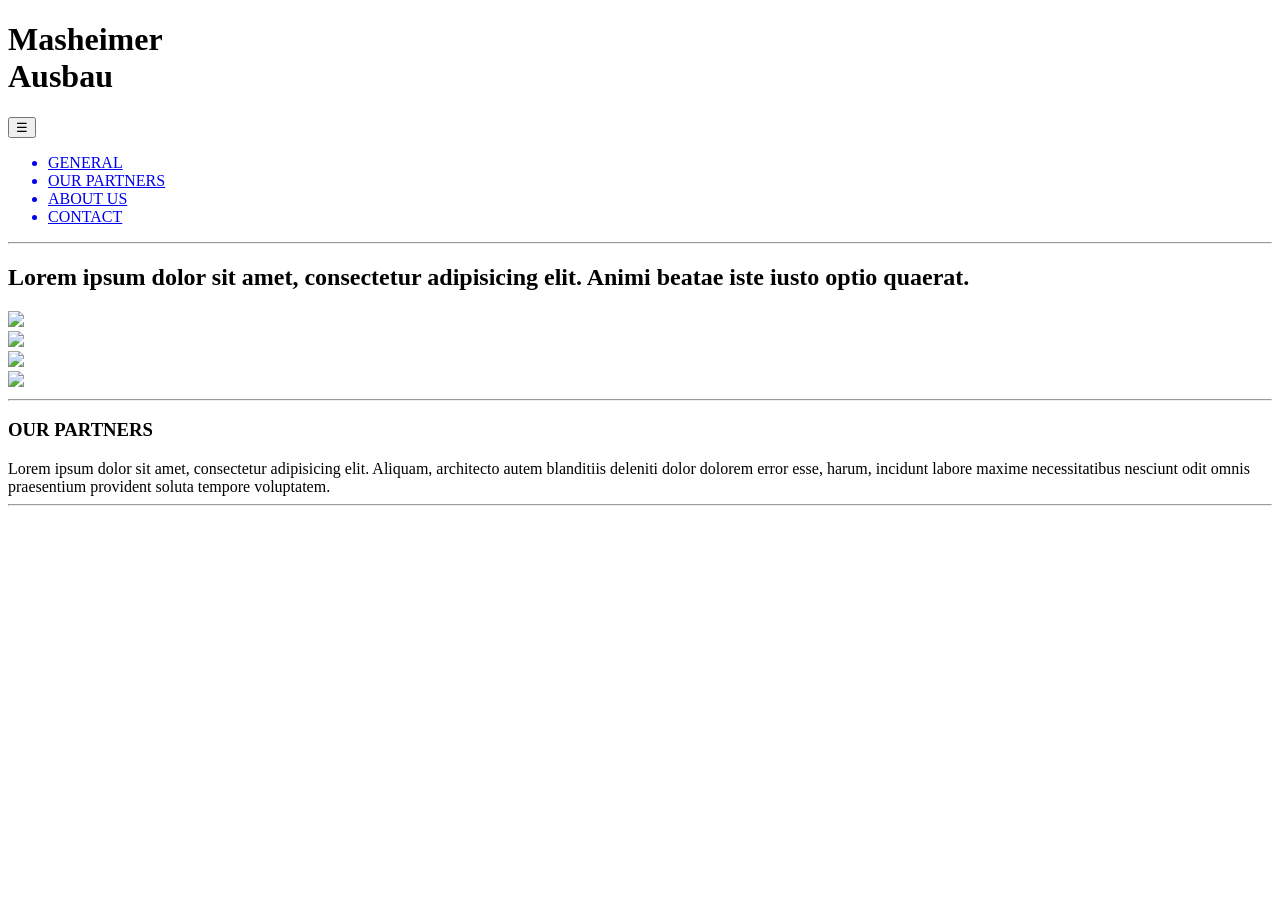
==== src/index.html @ 3eccd868 "test" ====
<!DOCTYPE html>
<html lang="en">
<head>
    <meta charset="UTF-8">
    <title>Website</title>
    <meta name="viewport" content="user-scalable=no, width=device-width, initial-scale=1, maximum-scale=1">
    <meta name="viewport" content="width=device-width, initial-scale=1">

    <link href="https://fonts.googleapis.com/css?family=Montserrat:300,400,400i,500,700&amp;subset=latin-ext"
          rel="stylesheet">
    <link rel="stylesheet" href="./node_modules/swiper/dist/css/swiper.min.css">
    <script src="./node_modules/swiper/dist/js/swiper.min.js"></script>

    <link rel="stylesheet" href="css/main.css">

    <script src="js/jquery.min.js"></script>
    <script src="js/out.js"></script>

</head>
<body>
<div class="containerMain">
<header>
    <h1>Masheimer<br/>Ausbau</h1>
    <button class="hamburger">&#9776;</button>
<div class="menu">
    <ul>
        <a href="#">
            <li>GENERAL</li>
        </a>
        <a href="#">
            <li>OUR PARTNERS</li>
        </a>
        <a href="#">
            <li>ABOUT US</li>
        </a>
        <a href="#">
            <li>CONTACT</li>
        </a>
    </ul>
</div>
</header>
    <hr />
<article>
    <h2>Lorem ipsum dolor sit amet, consectetur adipisicing elit. Animi beatae iste iusto optio quaerat.</h2>
</article>
<object class="gallery">
    <div class="swiper-container">
        <div class="swiper-wrapper">
            <div class="swiper-slide"><img src="./images/img1.jpg"/></div>
            <div class="swiper-slide"><img src="./images/img2.jpg"/></div>
            <div class="swiper-slide"><img src="./images/img3.jpg"/></div>
            <div class="swiper-slide"><img src="./images/img4.jpg"/></div>
        </div>
    </div>
</object>
    <hr />
<article>
    <section class="partners">
        <h3>OUR PARTNERS</h3>
        Lorem ipsum dolor sit amet, consectetur adipisicing elit. Aliquam, architecto autem blanditiis deleniti dolor dolorem error esse, harum, incidunt labore maxime necessitatibus nesciunt odit omnis praesentium provident soluta tempore voluptatem.
    </section>
</article>
    <hr />
</div>
</body>
</html>
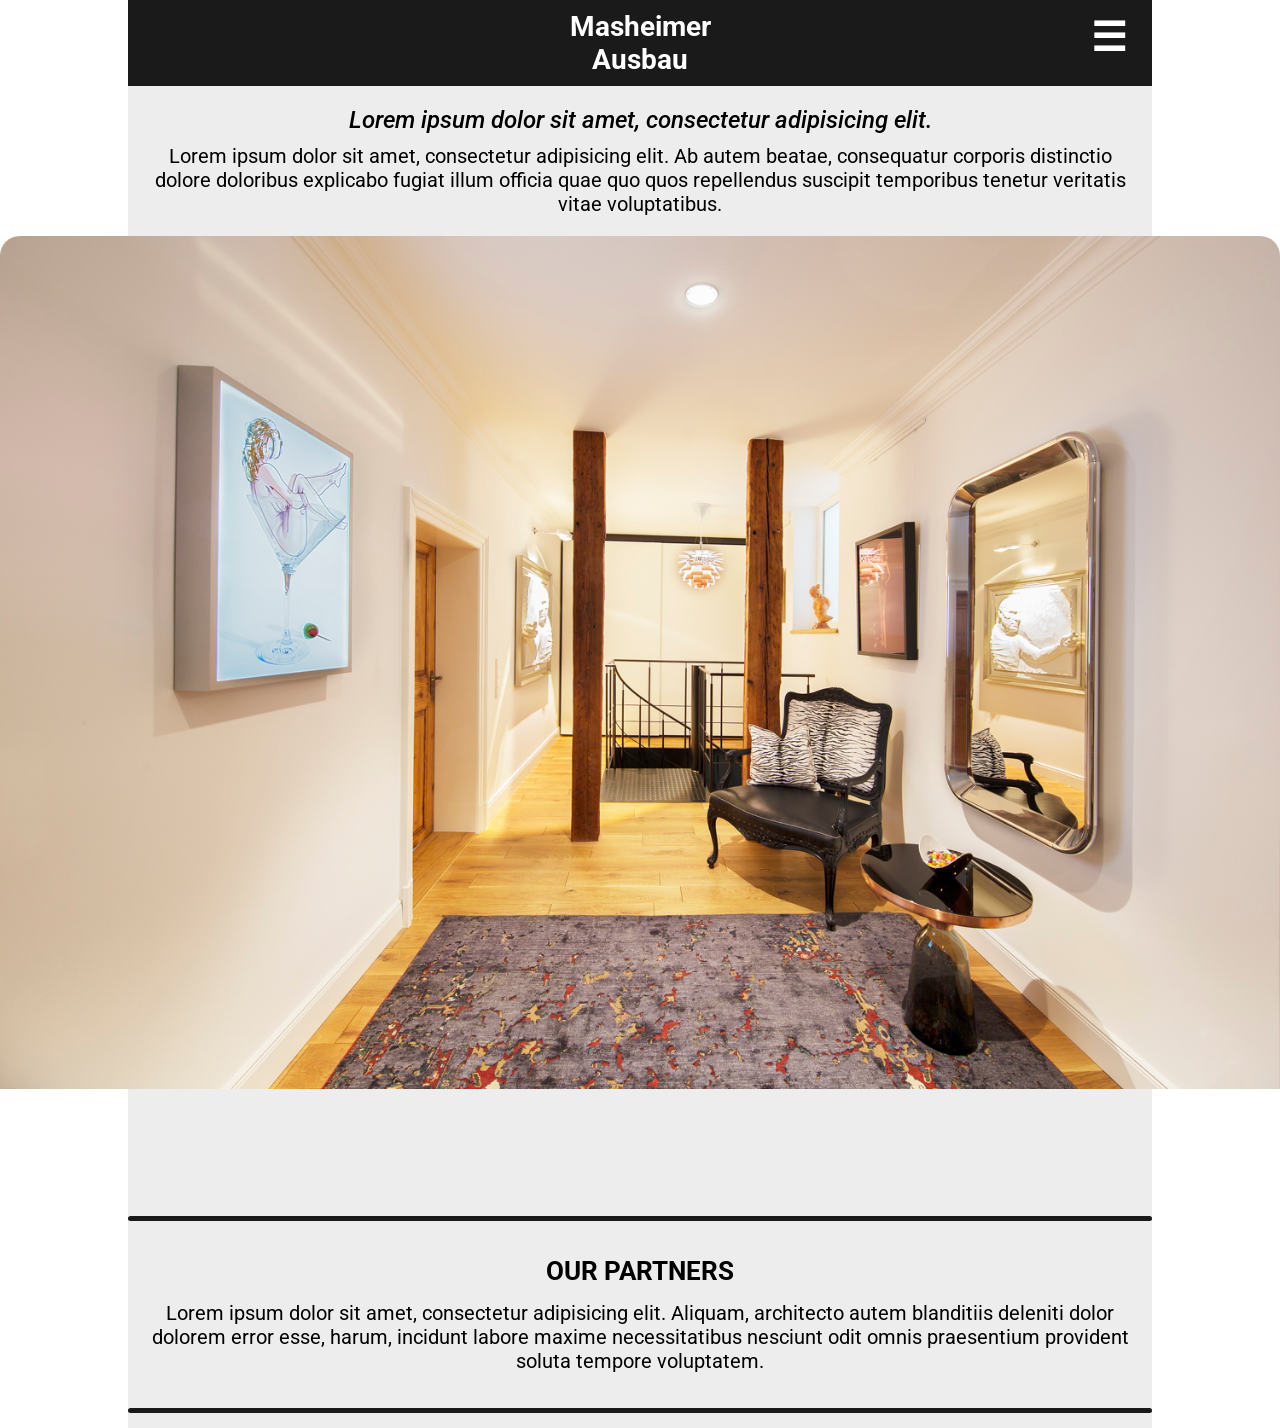
==== commit 40535f7b: "styling" ====
--- a/src/index.html
+++ b/src/index.html
@@ -8,13 +8,14 @@
 
     <link href="https://fonts.googleapis.com/css?family=Montserrat:300,400,400i,500,700&amp;subset=latin-ext"
           rel="stylesheet">
-    <link rel="stylesheet" href="./node_modules/swiper/dist/css/swiper.min.css">
-    <script src="./node_modules/swiper/dist/js/swiper.min.js"></script>
+    <link href="https://fonts.googleapis.com/css?family=Roboto" rel="stylesheet">
+    <link rel="stylesheet" href="../css/swiper.min.css">
+    <script src="../js/swiper.min.js"></script>
 
-    <link rel="stylesheet" href="css/main.css">
+    <link rel="stylesheet" href="../css/main.css">
 
-    <script src="js/jquery.min.js"></script>
-    <script src="js/out.js"></script>
+    <script src="../js/jquery.min.js"></script>
+    <script src="../js/out.js"></script>
 
 </head>
 <body>
@@ -39,17 +40,18 @@
     </ul>
 </div>
 </header>
-    <hr />
+
 <article>
-    <h2>Lorem ipsum dolor sit amet, consectetur adipisicing elit. Animi beatae iste iusto optio quaerat.</h2>
+    <h2>Lorem ipsum dolor sit amet, consectetur adipisicing elit.</h2>
+    Lorem ipsum dolor sit amet, consectetur adipisicing elit. Ab autem beatae, consequatur corporis distinctio dolore doloribus explicabo fugiat illum officia quae quo quos repellendus suscipit temporibus tenetur veritatis vitae voluptatibus.
 </article>
 <object class="gallery">
     <div class="swiper-container">
         <div class="swiper-wrapper">
-            <div class="swiper-slide"><img src="./images/img1.jpg"/></div>
-            <div class="swiper-slide"><img src="./images/img2.jpg"/></div>
-            <div class="swiper-slide"><img src="./images/img3.jpg"/></div>
-            <div class="swiper-slide"><img src="./images/img4.jpg"/></div>
+            <div class="swiper-slide"><img src="../images/img1.jpg"/></div>
+            <div class="swiper-slide"><img src="../images/img2.jpg"/></div>
+            <div class="swiper-slide"><img src="../images/img3.jpg"/></div>
+            <div class="swiper-slide"><img src="../images/img4.JPG"/></div>
         </div>
     </div>
 </object>
--- a/css/main.css
+++ b/css/main.css
@@ -0,0 +1,147 @@
+* {
+  padding: 0;
+  margin: 0;
+  box-sizing: border-box;
+  font-family: 'Roboto', sans-serif;
+  font-size: 20px;
+}
+
+.containerMain {
+  margin: 0 auto;
+  max-width: 1024px;
+  display: flex;
+  justify-content: center;
+  align-items: center;
+  flex-direction: column;
+  background-color: #ededed;
+}
+
+header {
+  position: relative;
+  width: 100%;
+  display: flex;
+  justify-content: center;
+  background-color: #1A1A1A;
+  color: white;
+}
+
+header h1 {
+  padding: 10px;
+  font-size: 1.4rem;
+  text-align: center;
+}
+
+article {
+  padding: 20px;
+  text-align: center;
+}
+
+article h2 {
+  font-size: 1.2rem;
+  font-weight: 500;
+  text-align: center;
+  font-style: italic;
+  margin-bottom: 10px;
+}
+
+article .partners {
+  text-align: center;
+}
+
+h3 {
+  padding-bottom: 15px;
+  font-size: 1.3rem;
+}
+
+.gallery .swiper-container {
+  width: 100vw;
+  border-radius: 20px;
+}
+
+.gallery .swiper-container .swiper-slide img {
+  width: 100%;
+  min-height: 500px;
+  object-fit: cover;
+}
+
+hr {
+  height: 5px;
+  width: 80vw;
+  border-style: none;
+  border-radius: 4px;
+  background-color: #1A1A1A;
+  margin: 15px;
+}
+
+.menu {
+  z-index: 10;
+  font-weight: bold;
+  font-size: 0.8em;
+  width: 100%;
+  background: #f1f1f1;
+  opacity: 0.95;
+  position: absolute;
+  top: 100%;
+  text-align: center;
+  font-size: 12px;
+}
+
+.menu ul {
+  margin: 0;
+  padding: 0;
+  list-style-type: none;
+  list-style-image: none;
+}
+
+.menu li {
+  display: block;
+  padding: 15px 0 15px 0;
+  border-bottom: #dddddd 2px solid;
+  border-radius: 10px;
+}
+
+.menu li:hover {
+  display: block;
+  background: #ffffff;
+  padding: 15px 0 15px 0;
+  border-bottom: #dddddd 2px solid;
+  border-radius: 10px;
+}
+
+.menu ul li a {
+  text-decoration: none;
+  margin: 0px;
+  color: #666;
+}
+
+.menu ul li a:hover {
+  color: #666;
+  text-decoration: none;
+}
+
+.menu a {
+  text-decoration: none;
+  color: #666;
+}
+
+.menu a:hover {
+  text-decoration: none;
+  color: #666;
+}
+
+.hamburger {
+  position: absolute;
+  top: 10px;
+  right: 10px;
+  background: none;
+  line-height: 45px;
+  padding: 5px 15px 0px 15px;
+  color: white;
+  border: 0;
+  font-size: 2rem;
+  font-weight: bold;
+  cursor: pointer;
+  outline: none;
+}
+
+/*# sourceMappingURL=[data-uri] */
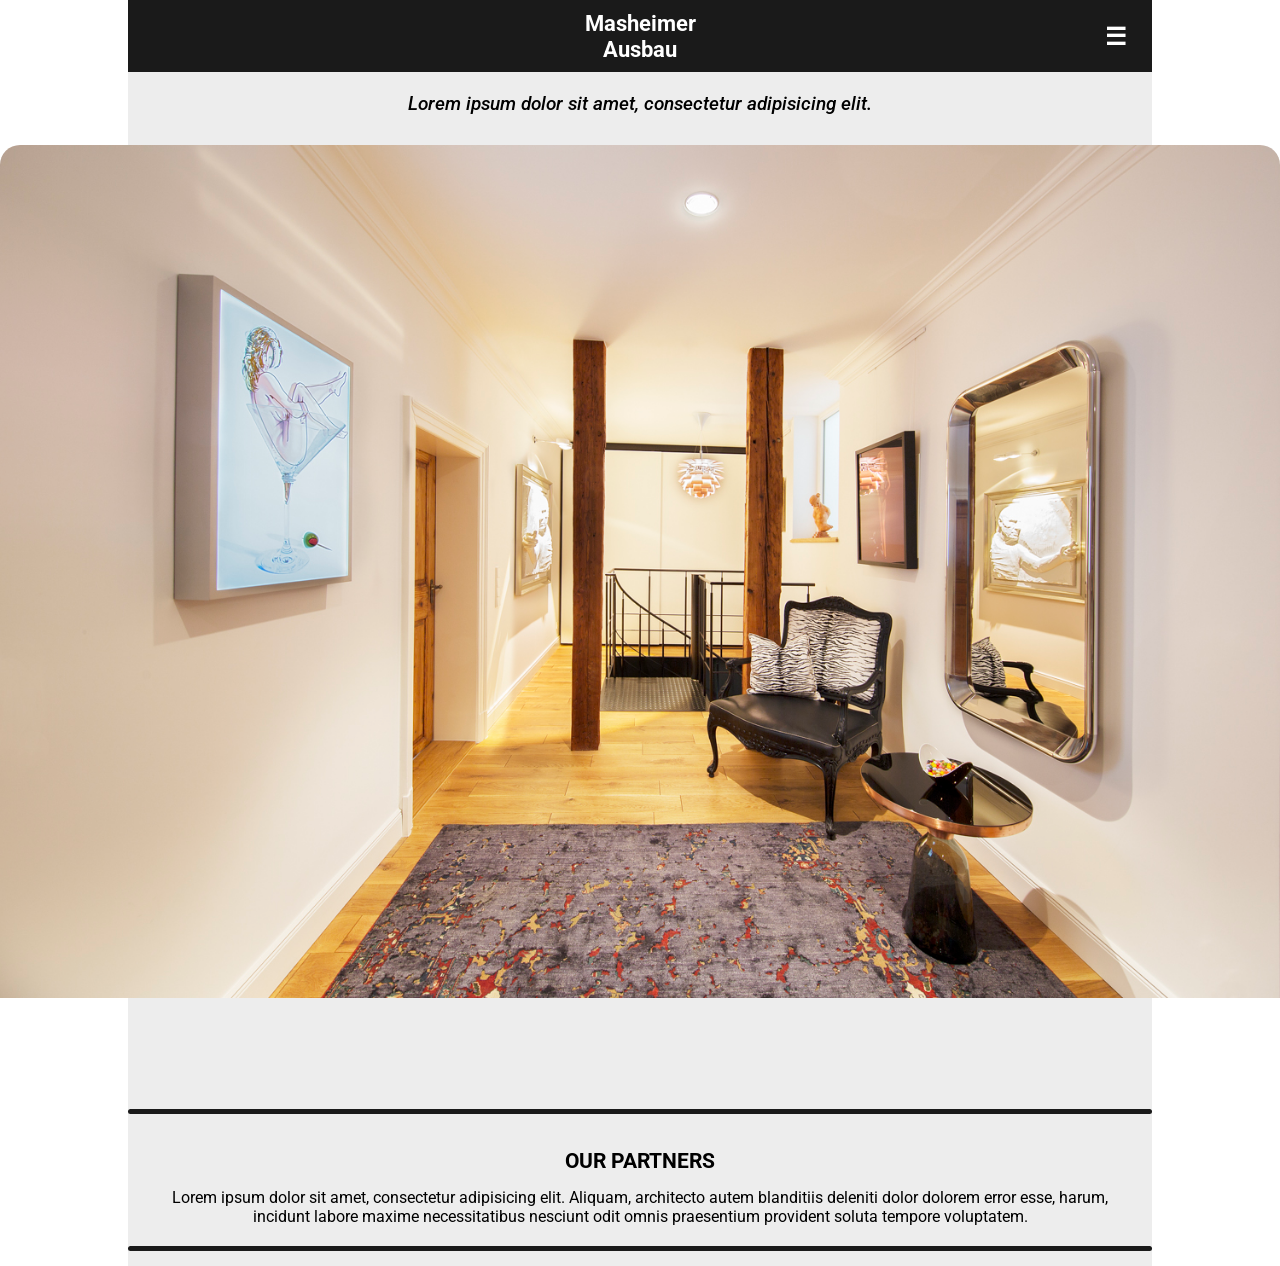
==== commit 4abba1cf: "update" ====
--- a/src/index.html
+++ b/src/index.html
@@ -43,7 +43,6 @@
 
 <article>
     <h2>Lorem ipsum dolor sit amet, consectetur adipisicing elit.</h2>
-    Lorem ipsum dolor sit amet, consectetur adipisicing elit. Ab autem beatae, consequatur corporis distinctio dolore doloribus explicabo fugiat illum officia quae quo quos repellendus suscipit temporibus tenetur veritatis vitae voluptatibus.
 </article>
 <object class="gallery">
     <div class="swiper-container">
--- a/css/main.css
+++ b/css/main.css
@@ -3,7 +3,7 @@
   margin: 0;
   box-sizing: border-box;
   font-family: 'Roboto', sans-serif;
-  font-size: 20px;
+  font-size: 16px;
 }
 
 .containerMain {
@@ -59,7 +59,7 @@
 }
 
 .gallery .swiper-container .swiper-slide img {
-  width: 100%;
+  width: 100vw;
   min-height: 500px;
   object-fit: cover;
 }
@@ -70,7 +70,7 @@
   border-style: none;
   border-radius: 4px;
   background-color: #1A1A1A;
-  margin: 15px;
+  margin-bottom: 15px;
 }
 
 .menu {
@@ -138,10 +138,10 @@
   padding: 5px 15px 0px 15px;
   color: white;
   border: 0;
-  font-size: 2rem;
+  font-size: 1.5rem;
   font-weight: bold;
   cursor: pointer;
   outline: none;
 }
 
-/*# sourceMappingURL=[data-uri] */
+/*# sourceMappingURL=[data-uri] */
